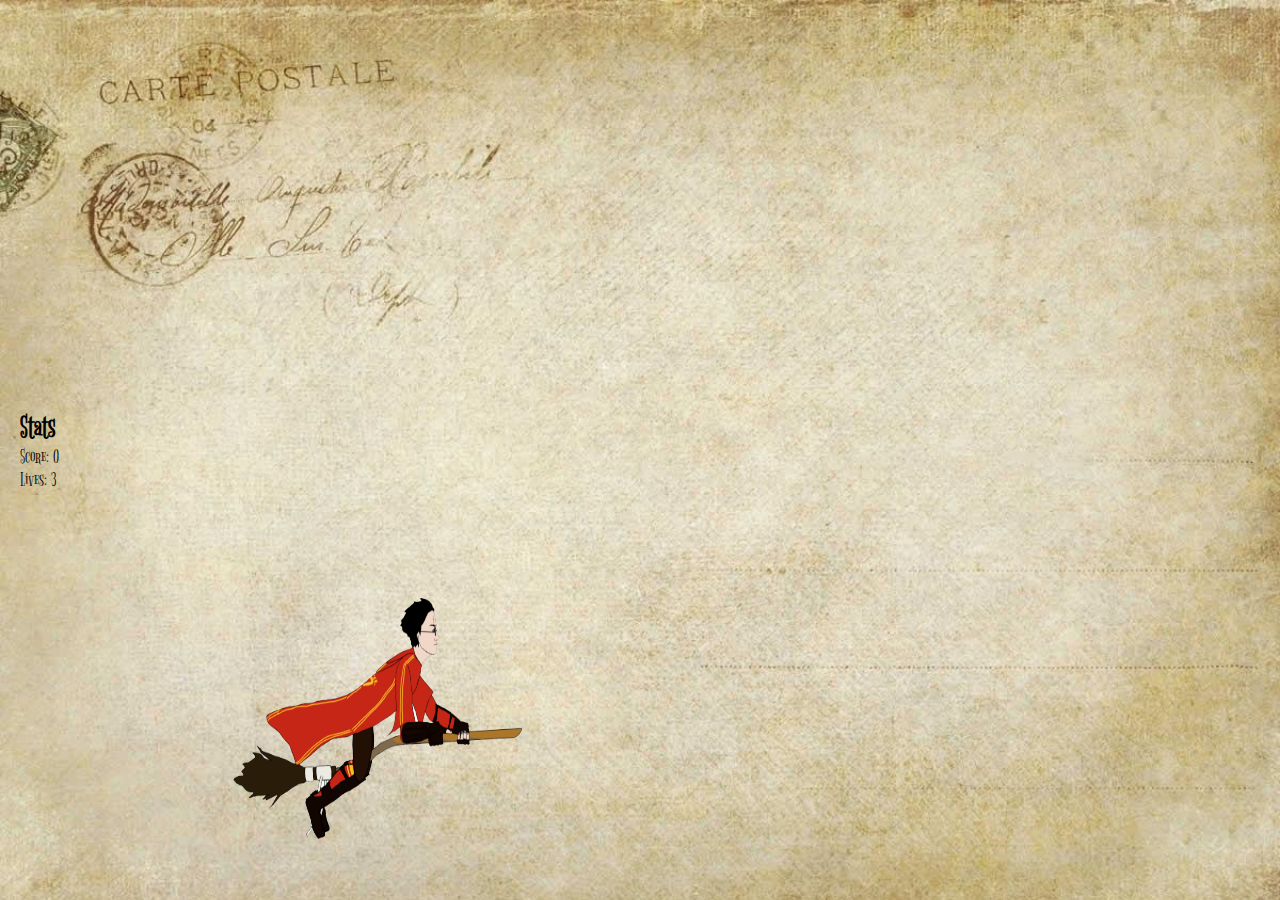
==== game.html @ 00abff56 "first commit" ====
<!DOCTYPE html>
<html lang="en">
<head>
    <meta charset="UTF-8">
    <meta http-equiv="X-UA-Compatible" content="IE=edge">
    <meta name="viewport" content="width=device-width, initial-scale=1.0">
    <title>secondPage</title>
    <link rel="preconnect" href="https://fonts.googleapis.com">
<link rel="preconnect" href="https://fonts.gstatic.com" crossorigin>
<link href="https://fonts.googleapis.com/css2?family=Bigelow+Rules&display=swap" rel="stylesheet">
    <link rel="stylesheet" href="/styles/secondpage.css">




</head>
<body onkeydown="index.getKeyAndMove(event)">
   
      <div class="container" id ="container1" style="display:none">
        <div>
            <p>Score: <span id="score">0</span></p>
            <p>Lives: <span id="lives">3</span></p>
          </div>
        <div class="name">
            <label>Enter Your Name</label>
            <input type="text" name="name" size="50">
        </div>
        <!---------------------Griffindor--------------------------->
        <div class="card">
            <div class="card-image">
                <div class="griff">
                    <img src="/images/select-player/griffindor.jpeg">

                </div>
           
        </div>
        
        <div class="card-body">
            <h2>Griffindor</h2>

        </div>
        <div class="card-footer">
            <div class="info">
            <div class="value">4.8</div>
            <div class="type">rating</div>
        </div>
        </div>
        <div class="selector">
          <button onclick="startGame()">go with this</button>
        </div>
      </div>
      
      <!-----------------------Hufflepuff--------------------------->
  <div class="card">
    <div class="card-image">
        <div class="griff">
            <img src="/images/select-player/hufflepuff.png">

        </div>
   
</div>

<div class="card-body">
    <h2>Hufflepuff</h2>

</div>
<div class="card-footer">
    <div class="info">
    <div class="value">4.4</div>
    <div class="type">rating</div>
</div>
</div>
<div class="selector">
    <button>Go With This</button>
  </div>
</div>
<!---------------------Slytherin--------------------------->
<div class="card">
    <div class="card-image">
        <div class="griff">
            <img src="/images/select-player/slytherin.png">

        </div>
   
</div>

<div class="card-body">
    <h2>Slytherin</h2>

</div>
<div class="card-footer">
    <div class="info">
    <div class="value">4.7</div>
    <div class="type">rating</div>
</div>
</div>
<div class="selector">
    <button>Go With This</button>
  </div>
</div>
<!---------------------Ravenclaw--------------------------->
<div class="card">
    <div class="card-image">
        <div class="griff">
            <img src="/images/select-player/ravenclaw.png">

        </div>
   
</div>

<div class="card-body">
    <h2>Ravenclaw</h2>

</div>
<div class="card-footer">
    <div class="info">
    <div class="value">4.2</div>
    <div class="type">rating</div>
</div>
</div>
<div class="selector">
    <button>Go With This</button>
  </div>
</div>
      </div>
   
   
    <div class="background"></div>

    <div id="game-screen"> 
       

       <!--<img src="/images/broomstick1.png" class="brstick" id="brstick" alt="brromstick"> 
    
      <!-- <div class="message">
        <p>ArrowUp to Control</p>
       </div>-->

      <div class="score">
        <h2>Stats</h2>
        <p>Score: <span id="score">0</span></p>
        <p>Lives: <span id="lives">3</span></p>  

    
      </div>

      <div id="firstBall">
      
      </div>  

    </div>
    <div id="game-end">
    

    </div>
    <script type="text/javascript" src="js/obstacle.js"></script>
    <script type="text/javascript" src="js/game.js"></script>
    <script type="text/javascript" src="js/player.js"></script>
    <script type="text/javascript" src="js/index.js"></script>

    
</body>
</html>
---- styles/secondpage.css ----
*{
    padding: 0;
    margin: 0;
   overflow: hidden;
    box-sizing: border-box;
    font-family: 'Bigelow Rules', cursive;  
}


body{
   
    background-image: url(/images/image2.jpeg);
    background-size: cover;
    background-repeat: repeat-x;
    height: 100vh;
      display: flex;
      align-items: center;;
      justify-content: center;
      flex-direction: column;
      padding: 20px;
      animation: moveRight 6s timing-function delay iteration-count direction fill-mode;
    }
    .container{
        position: relative;
        display: flex;
        justify-content: center;
        align-items: center;
        flex-wrap: wrap;
    }
    .card-image {
        position: relative;
        background-color: red;
        border-top-left-radius: 18px;
        border-top-right-radius: 18px;
        z-index: 2;
        display: flex;
        justify-content: center;
        align-items: center;
        background-size: cover;
        background: url(/images/backgroundColour/bk1red.jpeg);
        

    }
    .card{
        position: relative;
        width: 270px;
        margin: 2em;
        display: grid;
        grid-template-columns: 1fr;
        grid-template-rows: 180px 1fr auto;

    }
    .card-body,
    .card-footer{
        display: flex;
        flex-direction: column;
        align-items: center;
        font-size: 20px;
    }
 .griff img{
    mix-blend-mode:normal;
    max-width: 100px;
    max-height: 200px;
   
   
}

.card{
    box-shadow: 0 15px 30px -10px #000;
    cursor: pointer;
}
.card:hover{
    box-shadow: 4px 4px 25px rgba(0,0,0,0.2);
}
.griff img:hover{
    max-width: 50%;
    max-height: 50%;
   
}
.card:nth-child(2) .card-image{
    background: url(/images/backgroundColour/bk2yellow.jpeg);
}
.card:nth-child(3) .card-image{
    background: url(/images/backgroundColour/bk3green.jpeg);
}
.card:nth-child(4) .card-image{
    background: url(/images/backgroundColour/bk4blue.jpeg);
}
.griff img:not(4){
    max-width: 70%;
    max-height: 60%;
}

.selector{
    position: absolute;
    top: 0;
    left:0;
    width: 100%;
    height: 100%;
    background-color: rgba(255,255,255,0.85);
    border-radius: 18px;
    display: flex;
    justify-content: center;
    align-items: center;
    opacity: 0;
    transition: opacity 0.5s;
}
.card:hover .selector{
    opacity: 1;
}
.selector button{
    background-color: rgb(136, 29, 29);
    color:#fff;
    outline:none;
    border:2px solid currentColor;
    cursor: pointer;
    transform: translateY(100px);
    border-radius: 50px;
    padding: 12px 20px;
    text-transform: uppercase;
    letter-spacing: 2px;
    font-size: 1.1em;
    font-weight: bolder;
    transition: opacity 0.3s;
}
.selector button:hover{
    opacity: 0.8;
}

.card:nth-child(2) .selector button{
    background-color: rgba(226, 177, 14, 0.82);
}
.card:nth-child(3) .selector button{
    background-color:rgba(4, 74, 4, 0.854);
}
.card:nth-child(4) .selector button{
    background-color: rgb(8, 156, 197);
}

.name{
    
    width: 200px;
    font-size: 40px;

}


.brstick{
   height: 300px;
   width: 350px;
   position:fixed;
   top: 45vh;
   left:5vw;
   z-index: 100;

}
.message{
    background: none;
    padding: 30px;
    box-shadow: rgba(0, 0, 0, 0.24)0px 3px 8px;
    border-radius: 5%;
}
#fireball{
    width:100px;
    height: 100px;
    mix-blend-mode: darken;
}


  #game-screen{
    align-content: center;
    display: flex;
   padding: 0px 0px;
    position: relative;
  /*  background-image: url('/images/gamepage.png');*/
    background-size: cover;
    animation: background 6s infinite linear reverse;
    width:100vw;
    height: 100vh;

  }
  .fireimg{
    width:100px;
    height: 100px;
    mix-blend-mode: darken;  
  }
   .score{
    margin: 20px;
    width: 50px;
    font-size: 20px;
   }
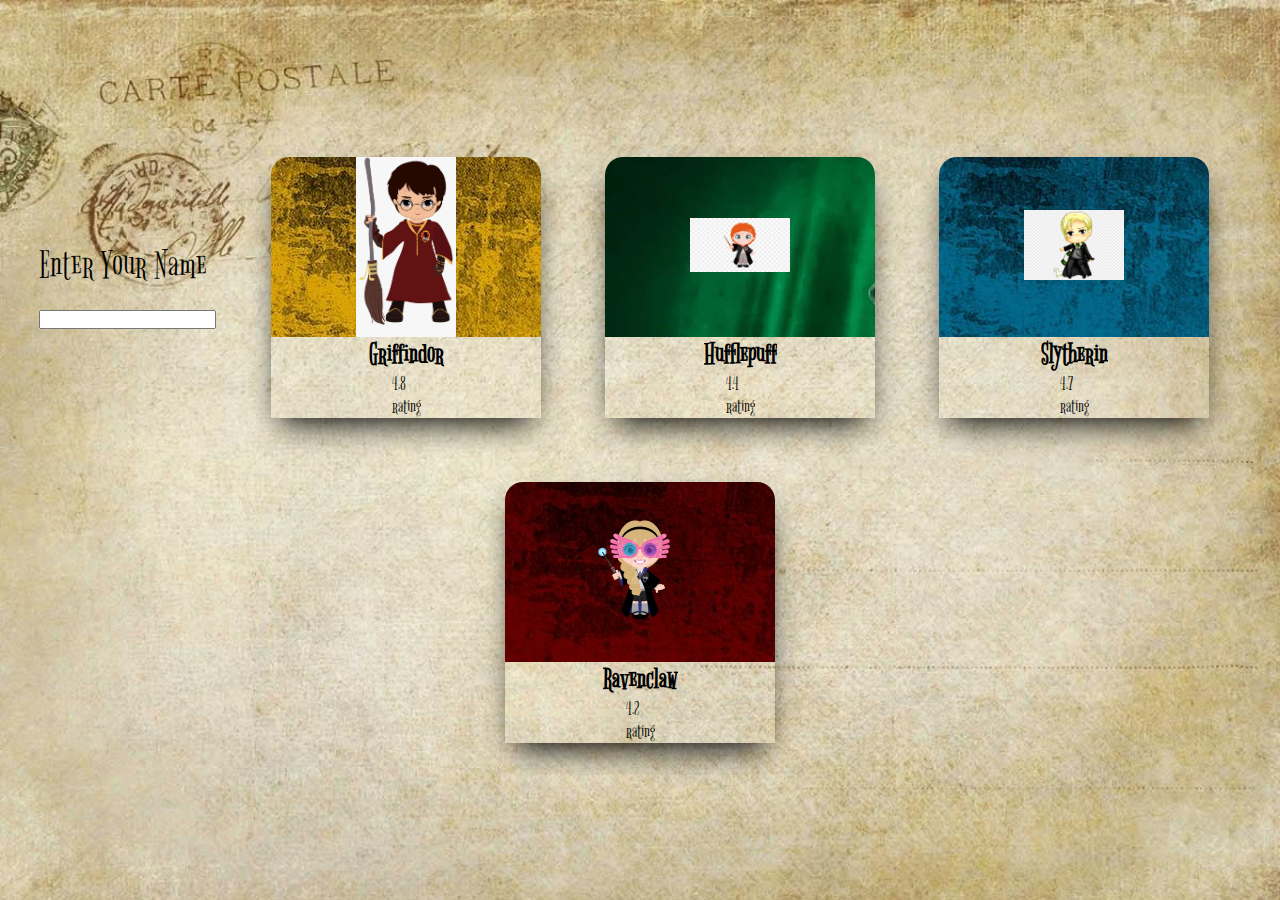
==== commit 2f30b3c9: "updated game" ====
--- a/game.html
+++ b/game.html
@@ -14,13 +14,9 @@
 
 
 </head>
-<body onkeydown="index.getKeyAndMove(event)">
+<body onkeydown="index.getKeyAndMove(event)" onkeyup="index.getKeyUpMove(event)">
    
-      <div class="container" id ="container1" style="display:none">
-        <div>
-            <p>Score: <span id="score">0</span></p>
-            <p>Lives: <span id="lives">3</span></p>
-          </div>
+      <div class="container" id ="container1">
         <div class="name">
             <label>Enter Your Name</label>
             <input type="text" name="name" size="50">
@@ -30,7 +26,6 @@
             <div class="card-image">
                 <div class="griff">
                     <img src="/images/select-player/griffindor.jpeg">
-
                 </div>
            
         </div>
@@ -46,7 +41,7 @@
         </div>
         </div>
         <div class="selector">
-          <button onclick="startGame()">go with this</button>
+          <button onclick="index.start()">go with this</button>
         </div>
       </div>
       
@@ -154,8 +149,8 @@
 
     </div>
     <script type="text/javascript" src="js/obstacle.js"></script>
+    <script type="text/javascript" src="js/player.js"></script>
     <script type="text/javascript" src="js/game.js"></script>
-    <script type="text/javascript" src="js/player.js"></script>
     <script type="text/javascript" src="js/index.js"></script>
 
     
--- a/styles/secondpage.css
+++ b/styles/secondpage.css
@@ -178,6 +178,7 @@
     animation: background 6s infinite linear reverse;
     width:100vw;
     height: 100vh;
+    display: none;
 
   }
   .fireimg{
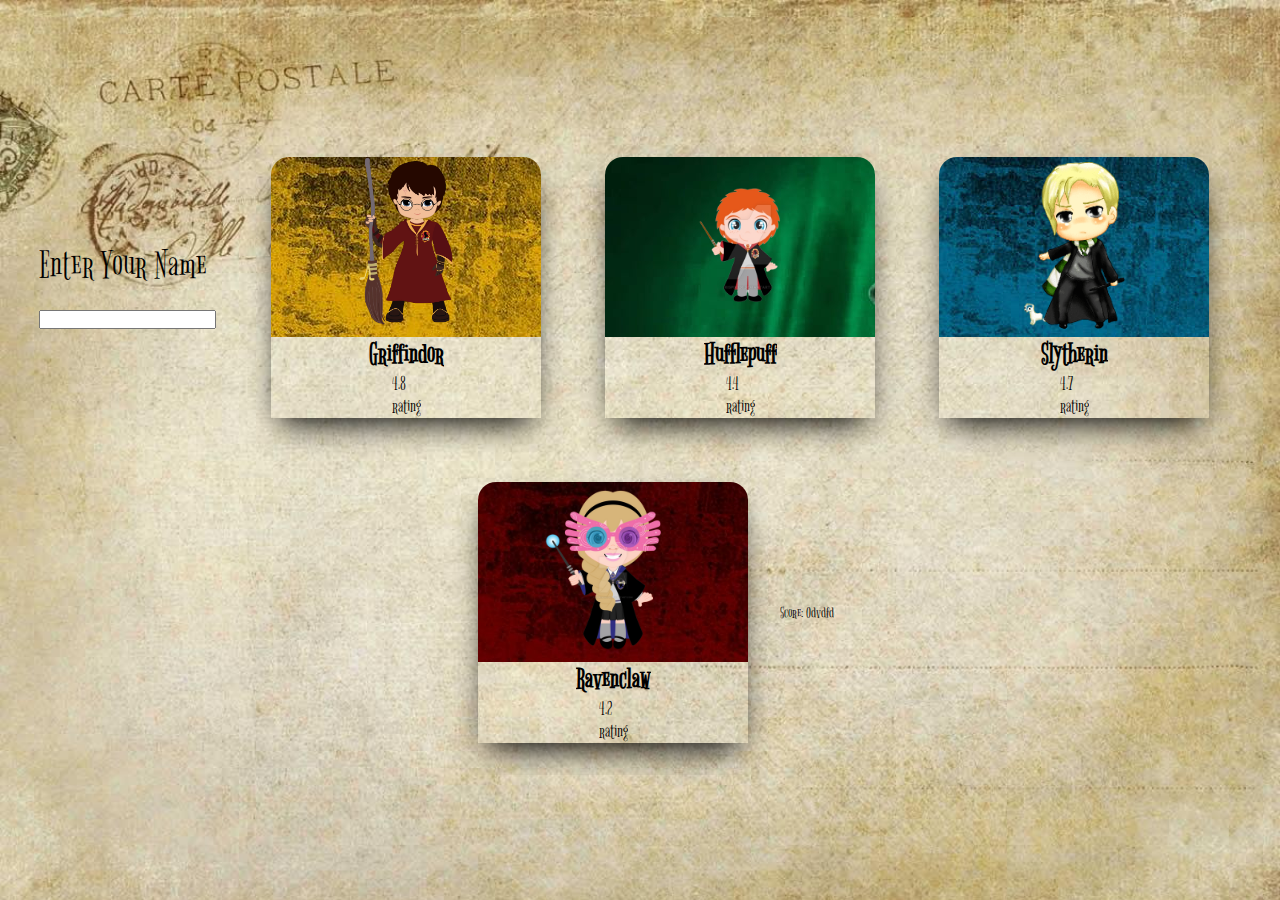
==== commit 9385615a: "update code" ====
--- a/game.html
+++ b/game.html
@@ -17,6 +17,7 @@
 <body onkeydown="index.getKeyAndMove(event)" onkeyup="index.getKeyUpMove(event)">
    
       <div class="container" id ="container1">
+       
         <div class="name">
             <label>Enter Your Name</label>
             <input type="text" name="name" size="50">
@@ -25,7 +26,7 @@
         <div class="card">
             <div class="card-image">
                 <div class="griff">
-                    <img src="/images/select-player/griffindor.jpeg">
+                    <img src="images/select-player/griffindor.png">
                 </div>
            
         </div>
@@ -48,8 +49,8 @@
       <!-----------------------Hufflepuff--------------------------->
   <div class="card">
     <div class="card-image">
-        <div class="griff">
-            <img src="/images/select-player/hufflepuff.png">
+        <div class="hufflepuff">
+            <img src="images/select-player/hufflepuff.png">
 
         </div>
    
@@ -66,14 +67,14 @@
 </div>
 </div>
 <div class="selector">
-    <button>Go With This</button>
+    <button onclick="index.start()">Go With This</button>
   </div>
 </div>
 <!---------------------Slytherin--------------------------->
 <div class="card">
     <div class="card-image">
-        <div class="griff">
-            <img src="/images/select-player/slytherin.png">
+        <div class="slytherin">
+            <img src="images/select-player/slytherin.png">
 
         </div>
    
@@ -90,14 +91,14 @@
 </div>
 </div>
 <div class="selector">
-    <button>Go With This</button>
+    <button onclick="index.start()">Go With This</button>
   </div>
 </div>
 <!---------------------Ravenclaw--------------------------->
 <div class="card">
     <div class="card-image">
-        <div class="griff">
-            <img src="/images/select-player/ravenclaw.png">
+        <div class="ravenclaw">
+            <img src="images/select-player/ravenclaw.png">
 
         </div>
    
@@ -114,10 +115,16 @@
 </div>
 </div>
 <div class="selector">
-    <button>Go With This</button>
+    <button onclick="index.start()">Go With This</button>
   </div>
 </div>
-      </div>
+
+<div class="highscore">
+   
+    <p>Score: <span id="hscore">0dvdfd</span></p>
+  </div>
+</div>
+  
    
    
     <div class="background"></div>
@@ -132,16 +139,13 @@
        </div>-->
 
       <div class="score">
-        <h2>Stats</h2>
         <p>Score: <span id="score">0</span></p>
-        <p>Lives: <span id="lives">3</span></p>  
-
-    
+        <p>Lives: <span id="lives">3</span></p> 
       </div>
 
-      <div id="firstBall">
+     <!-- <div id="firstBall">
       
-      </div>  
+      </div>  -->
 
     </div>
     <div id="game-end">
--- a/styles/secondpage.css
+++ b/styles/secondpage.css
@@ -18,7 +18,7 @@
       align-items: center;;
       justify-content: center;
       flex-direction: column;
-      padding: 20px;
+      position: relative;
       animation: moveRight 6s timing-function delay iteration-count direction fill-mode;
     }
     .container{
@@ -65,6 +65,20 @@
    
    
 }
+.slytherin img{
+    max-width: 250px;
+    max-height: 350px;
+   
+}
+.hufflepuff img{
+    max-width: 250px;
+    max-height: 500px;
+}
+.ravenclaw img{
+    max-width: 200px;
+    max-height: 160px;
+
+}
 
 .card{
     box-shadow: 0 15px 30px -10px #000;
@@ -87,10 +101,7 @@
 .card:nth-child(4) .card-image{
     background: url(/images/backgroundColour/bk4blue.jpeg);
 }
-.griff img:not(4){
-    max-width: 70%;
-    max-height: 60%;
-}
+
 
 .selector{
     position: absolute;
@@ -104,7 +115,7 @@
     justify-content: center;
     align-items: center;
     opacity: 0;
-    transition: opacity 0.5s;
+    transition: opacity 0.8s;
 }
 .card:hover .selector{
     opacity: 1;
@@ -173,9 +184,9 @@
     display: flex;
    padding: 0px 0px;
     position: relative;
-  /*  background-image: url('/images/gamepage.png');*/
+   background-image: url('/images/gamepage.png');
     background-size: cover;
-    animation: background 6s infinite linear reverse;
+   
     width:100vw;
     height: 100vh;
     display: none;
@@ -184,12 +195,13 @@
   .fireimg{
     width:100px;
     height: 100px;
-    mix-blend-mode: darken;  
+     
   }
    .score{
     margin: 20px;
-    width: 50px;
-    font-size: 20px;
+    width: 150px;
+    font-size: 30px;
+    color :#fff;
    }
   
   
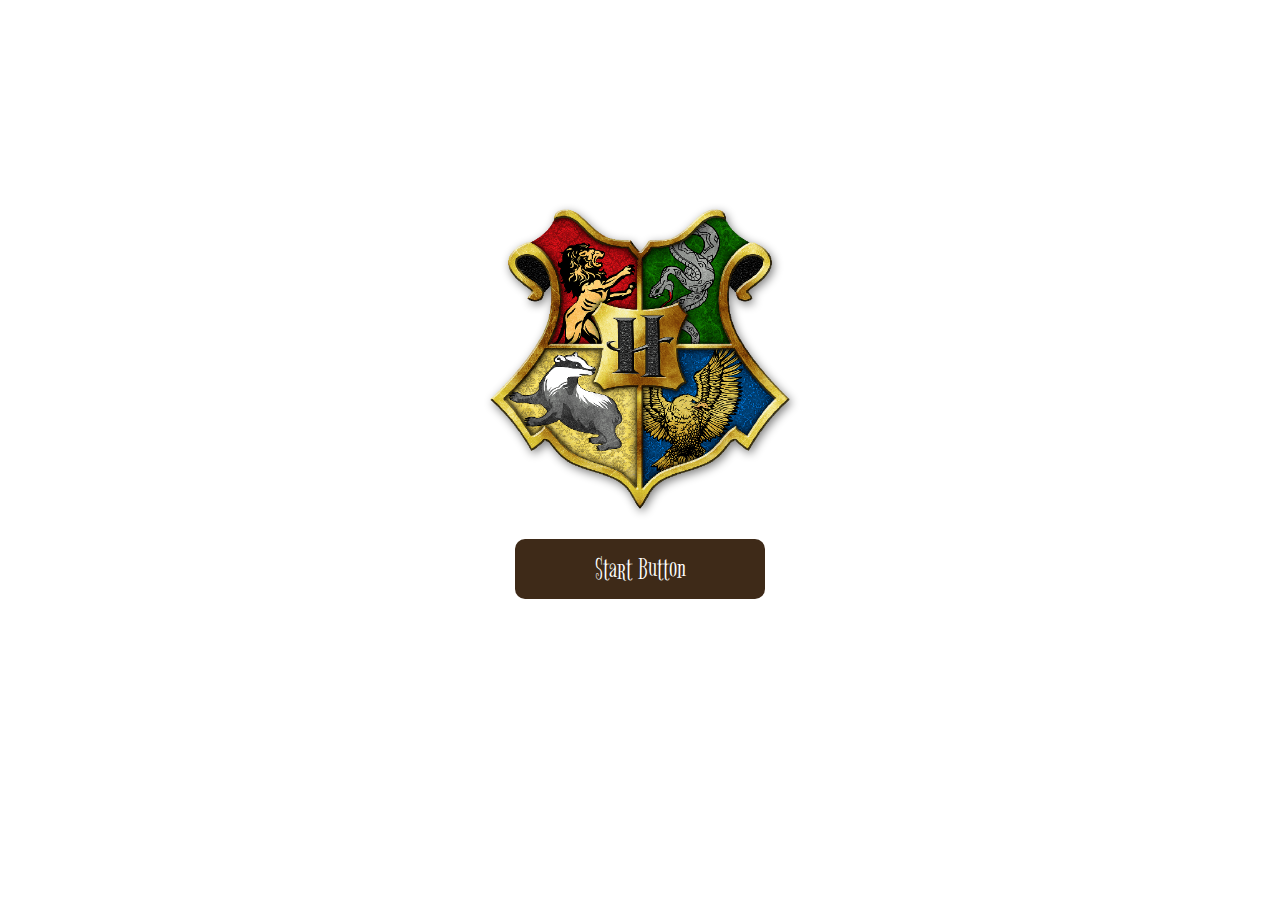
==== commit 00e6de66: "update the code" ====
--- a/game.html
+++ b/game.html
@@ -5,22 +5,49 @@
     <meta http-equiv="X-UA-Compatible" content="IE=edge">
     <meta name="viewport" content="width=device-width, initial-scale=1.0">
     <title>secondPage</title>
+
     <link rel="preconnect" href="https://fonts.googleapis.com">
 <link rel="preconnect" href="https://fonts.gstatic.com" crossorigin>
 <link href="https://fonts.googleapis.com/css2?family=Bigelow+Rules&display=swap" rel="stylesheet">
-    <link rel="stylesheet" href="/styles/secondpage.css">
+
+    <link rel="stylesheet" href="./styles/secondpage.css">
+    <link rel="stylesheet" href="./styles/style.css" />
 
 
 
 
 </head>
 <body onkeydown="index.getKeyAndMove(event)" onkeyup="index.getKeyUpMove(event)">
+      <audio id="myAudio" controls autoplay style="display:none">
+        <source src="audio/harry_potter_theme.mp3" />
+        Your browser does not support the audio element.
+      </audio>
+    <div id="page1"> 
+     
+        <img src="images/logo.png"class="logo" alt="logo image">
+        <div id="game-intro" >
+        <!-------------------------start button start------------------------------------>
+            <button onclick="home.redirect()">Start Button</button>  
+            <p>Use left and right arrow keys to control</p> 
+            <p>Chase the snitch to get more score</p>
+        
+          </div>    
+        <!----------------------------game end-------------------------------------------------->
+       <div class="game-end" id ="gameend">
+        <h1>Game Over</h1>
+        <p>High Score: <span id="highscore">0</span></p>
+        <p>Top PlayerName : <span id="prname">3</span></p> 
+        <button onclick="home.redirect()">Restart</button>
+       </div> 
+       
+    </div>
    
-      <div class="container" id ="container1">
+      <div id="page2" style="display:none">
+      <div class="container" id ="container1" > 
        
         <div class="name">
             <label>Enter Your Name</label>
-            <input type="text" name="name" size="50">
+            <input type="text" name="name" size="50" id="name">
         </div>
         <!---------------------Griffindor--------------------------->
         <div class="card">
@@ -118,44 +145,43 @@
     <button onclick="index.start()">Go With This</button>
   </div>
 </div>
+   
 
-<div class="highscore">
-   
-    <p>Score: <span id="hscore">0dvdfd</span></p>
-  </div>
+  
 </div>
   
-   
-   
+    <div id="game-end">
+    
+
+    </div>
+    </div>
+
+    <div id="page3" style="display:none">
     <div class="background"></div>
 
     <div id="game-screen"> 
        
 
-       <!--<img src="/images/broomstick1.png" class="brstick" id="brstick" alt="brromstick"> 
-    
-      <!-- <div class="message">
-        <p>ArrowUp to Control</p>
-       </div>-->
-
       <div class="score">
         <p>Score: <span id="score">0</span></p>
         <p>Lives: <span id="lives">3</span></p> 
+        <p>Player Name: <span id="playername"></span></p> 
       </div>
-
-     <!-- <div id="firstBall">
-      
-      </div>  -->
-
     </div>
-    <div id="game-end">
+</div>
     
-
-    </div>
+    <script type="text/javascript" src="js/home.js"></script>
     <script type="text/javascript" src="js/obstacle.js"></script>
     <script type="text/javascript" src="js/player.js"></script>
     <script type="text/javascript" src="js/game.js"></script>
-    <script type="text/javascript" src="js/index.js"></script>
+    <script type="text/javascript" src="js/index.js">
+    let x= document.getElementById("myAudio").autoplay;
+    console.log(x);
+    </script>
+
+<script>
+
+</script>
 
     
 </body>
--- a/styles/secondpage.css
+++ b/styles/secondpage.css
@@ -8,25 +8,25 @@
 }
 
 
-body{
-   
-    background-image: url(/images/image2.jpeg);
+#page2{
+   
+    background-image: url(../images/image2.png);
     background-size: cover;
     background-repeat: repeat-x;
     height: 100vh;
       display: flex;
       align-items: center;;
       justify-content: center;
-      flex-direction: column;
+     /* flex-direction: column;*/
       position: relative;
-      animation: moveRight 6s timing-function delay iteration-count direction fill-mode;
+      
     }
     .container{
         position: relative;
         display: flex;
         justify-content: center;
         align-items: center;
-        flex-wrap: wrap;
+       /* flex-wrap: wrap;*/
     }
     .card-image {
         position: relative;
@@ -38,7 +38,7 @@
         justify-content: center;
         align-items: center;
         background-size: cover;
-        background: url(/images/backgroundColour/bk1red.jpeg);
+        background: url(../images/backgroundColour/bk1red.png);
         
 
     }
@@ -93,13 +93,13 @@
    
 }
 .card:nth-child(2) .card-image{
-    background: url(/images/backgroundColour/bk2yellow.jpeg);
+    background: url(../images/backgroundColour/bk2yellow.png);
 }
 .card:nth-child(3) .card-image{
-    background: url(/images/backgroundColour/bk3green.jpeg);
+    background: url(../images/backgroundColour/bk3green.png);
 }
 .card:nth-child(4) .card-image{
-    background: url(/images/backgroundColour/bk4blue.jpeg);
+    background: url(../images/backgroundColour/bk4blue.png);
 }
 
 
@@ -184,7 +184,7 @@
     display: flex;
    padding: 0px 0px;
     position: relative;
-   background-image: url('/images/gamepage.png');
+   background-image: url('../images/gamepage.png');
     background-size: cover;
    
     width:100vw;
@@ -199,7 +199,7 @@
   }
    .score{
     margin: 20px;
-    width: 150px;
+    width: 180px;
     font-size: 30px;
     color :#fff;
    }
--- a/styles/style.css
+++ b/styles/style.css
@@ -0,0 +1,58 @@
+
+
+body {
+    padding: 0;
+    margin: 0;
+   text-align: center;
+   font-family: 'Bigelow Rules', cursive;  
+}
+  
+ 
+  .logo{
+    height: 300px;
+    width: 300px;
+  display: flex;
+  align-items: center;
+  justify-content: center;
+  filter: drop-shadow(2px 3px 5px grey);
+  }
+  #page1{
+    height: calc(100vh - 60px);
+  background-image: url(../images/background.png);
+  background-size: cover;
+  background-repeat: no-repeat;
+  height: 100vh;
+    display: flex;
+    align-items: center;;
+    justify-content: center;
+    flex-direction: column;
+    position: relative;
+  }
+  #page1 button{
+    font-family: 'Bigelow Rules', cursive;  
+    width: 250px;
+    height: 60px;
+    border: none;
+    outline: none;
+    border-radius: 10px;
+    margin-top: 30px;
+    font-size: 30px;
+    cursor: pointer;
+    background-color: rgb(62, 42, 24);
+    color:white;
+    
+  }
+  #page1 button:hover{
+    transform: translateY(5px);
+    transition: 0.3s;
+  }
+
+  h1,p{
+    color: white;
+    font-size: 40px;
+  }
+
+  #game-end{
+    display:none;
+  }
+  